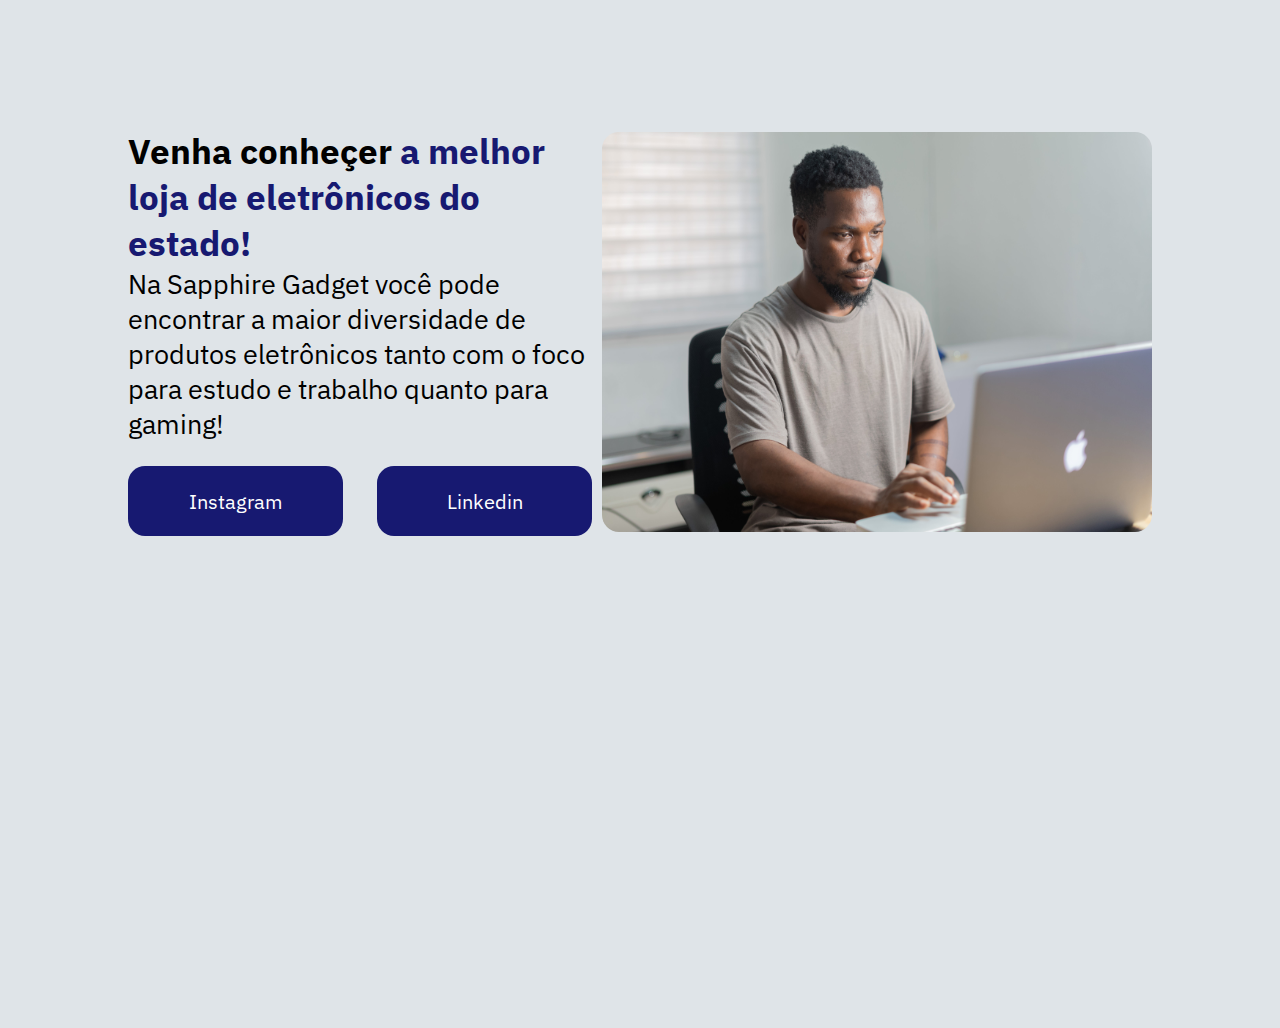
==== index.html @ 270dc5b5 "Feat: Mudança de nome" ====
<!DOCTYPE html>
<html lang="pt-BR">
<head>
    <meta charset="UTF-8">
    <meta name="viewport" content="width=device-width, initial-scale=1.0">
    <title>Sapphire Gadget</title>
    <link rel="stylesheet" href="style.css">
</head>
<body>
    <main class="apresentacao">
            <section class="apresentacao__section">
                <h1 class="apresentacao__conteudo">Venha conheçer <strong class="apresentacao__conteudo__destaque">a melhor loja de eletrônicos do estado!</strong></h1>
                <p class="apresentacao__conteudo__texto">Na Sapphire Gadget você pode encontrar a maior diversidade de produtos eletrônicos tanto com o foco para estudo e trabalho quanto para gaming!</p>

                <div class="links">
                    <a class="links__botao" href="https://instagram.com">Instagram</a>
                    <a class="links__botao" href="https://linkedin.com">Linkedin</a>
                </div>
            </section>
        <img src="img/computador.jpg" alt="Homem usando o computador">
    </main>
</body>
</html>
---- style.css ----
@import url('https://fonts.googleapis.com/css2?family=IBM+Plex+Sans:ital,wght@0,100;0,200;0,300;0,400;0,500;0,600;0,700;1,100;1,200;1,300;1,400;1,500;1,600;1,700&display=swap');


*{
    padding: 0;
    margin: 0;
    box-sizing: border-box;
}

body{
    background-color: #DFE4E8;
    height: 100vh;
}

img{
    width: 550px;
    height: 400px;
    border-radius: 17px;
}

.apresentacao{
display: flex;
align-items: center;
justify-content: space-between;
margin: 10%;
}

.apresentacao__section{
    margin-right: 10px;
    width: 620px;

}

.apresentacao__conteudo{
    font-size: 35px;
    color: black;
    font-family: 'IBM Plex Sans', sans-serif;
}

.apresentacao__conteudo__destaque{
    color: #171971;
}

.apresentacao__conteudo__texto{
    font-size: 27px;
    color: black;
    font-family: 'IBM Plex Sans', sans-serif;
}

.links{
    display: flex;
    justify-content: space-between;
    margin-top: 25px;
}

.links__botao{
    background-color: #171971;
    text-decoration: none;
    width: 215px;
    border-radius: 17px;
    text-align: center;
    color: white;
    font-size: 20px;
    padding: 21.5px 0 ;
    font-family: 'IBM Plex Sans',sans-serif;
}
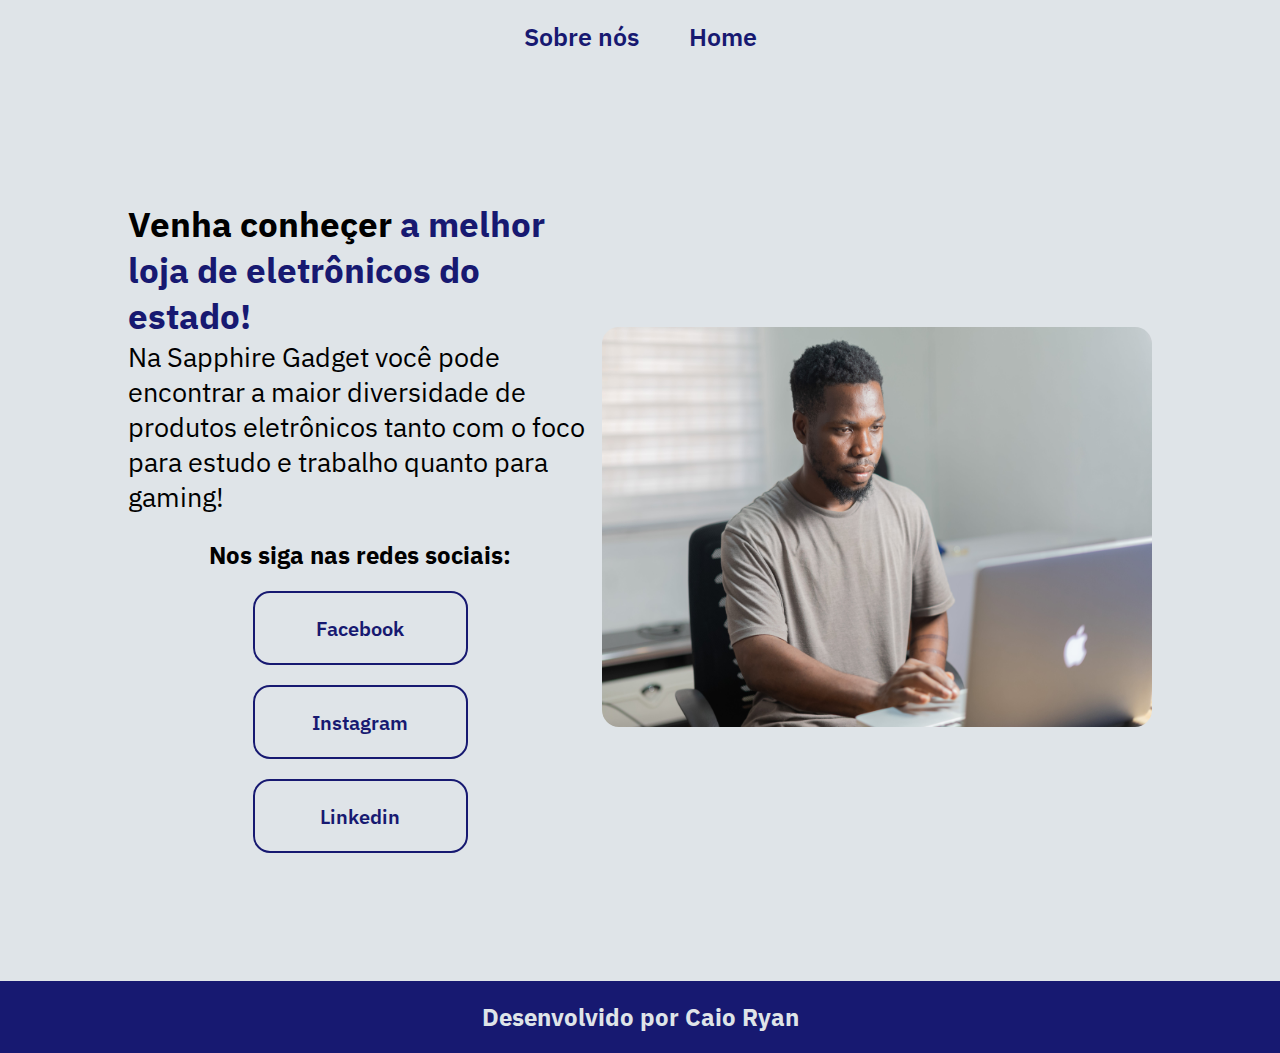
==== commit 9425b278: "Feat: Adicionado página de home e sobre nós" ====
--- a/index.html
+++ b/index.html
@@ -7,17 +7,32 @@
     <link rel="stylesheet" href="style.css">
 </head>
 <body>
+
+    <header class="cabecalho">    
+            <a class="cabecalho__botao" href="./about.html">Sobre nós</a>
+            <a class="cabecalho__botao" href="./home.html">Home</a>
+    </header>
+
     <main class="apresentacao">
             <section class="apresentacao__section">
                 <h1 class="apresentacao__conteudo">Venha conheçer <strong class="apresentacao__conteudo__destaque">a melhor loja de eletrônicos do estado!</strong></h1>
                 <p class="apresentacao__conteudo__texto">Na Sapphire Gadget você pode encontrar a maior diversidade de produtos eletrônicos tanto com o foco para estudo e trabalho quanto para gaming!</p>
 
                 <div class="links">
+                    <h2 class="links__texto">Nos siga nas redes sociais: </h2>
+                    <a class="links__botao" href="https://facebook.com">Facebook</a>
+
                     <a class="links__botao" href="https://instagram.com">Instagram</a>
+
                     <a class="links__botao" href="https://linkedin.com">Linkedin</a>
                 </div>
             </section>
         <img src="img/computador.jpg" alt="Homem usando o computador">
     </main>
+
+    <footer class="rodape">
+        <h2>Desenvolvido por Caio Ryan</h2>
+    </footer>
+
 </body>
 </html>--- a/style.css
+++ b/style.css
@@ -1,5 +1,10 @@
 @import url('https://fonts.googleapis.com/css2?family=IBM+Plex+Sans:ital,wght@0,100;0,200;0,300;0,400;0,500;0,600;0,700;1,100;1,200;1,300;1,400;1,500;1,600;1,700&display=swap');
 
+:root{
+    --cor-fundo: #DFE4E8;
+    --cor-azul: #171971;
+    --cor-letra: #000000;
+}
 
 *{
     padding: 0;
@@ -8,7 +13,7 @@
 }
 
 body{
-    background-color: #DFE4E8;
+    background-color: var(--cor-fundo);
     height: 100vh;
 }
 
@@ -33,34 +38,77 @@
 
 .apresentacao__conteudo{
     font-size: 35px;
-    color: black;
+    color: var(--cor-letra);
     font-family: 'IBM Plex Sans', sans-serif;
 }
 
 .apresentacao__conteudo__destaque{
-    color: #171971;
+    color: var(--cor-azul);
 }
 
 .apresentacao__conteudo__texto{
     font-size: 27px;
-    color: black;
+    color: var(--cor-letra);
     font-family: 'IBM Plex Sans', sans-serif;
 }
 
 .links{
     display: flex;
     justify-content: space-between;
+    flex-direction: column;
+    align-items: center;
+    gap: 20px;
     margin-top: 25px;
 }
 
 .links__botao{
-    background-color: #171971;
+    border: 2px solid var(--cor-azul);
     text-decoration: none;
     width: 215px;
     border-radius: 17px;
     text-align: center;
-    color: white;
+    color: var(--cor-azul);
+    font-weight: 600;
     font-size: 20px;
     padding: 21.5px 0 ;
     font-family: 'IBM Plex Sans',sans-serif;
 }
+
+.links__texto{
+    font-family: 'IBM Plex Sans', sans-serif;
+
+}
+
+.links__botao:hover{
+    background-color: var(--cor-azul);
+    color: var(--cor-fundo)
+}
+
+.cabecalho{
+    display: flex;
+    justify-content: center;
+    flex-direction: row;
+    gap: 10px;
+}
+
+.cabecalho__botao{
+    padding: 20px;
+    text-decoration: none;
+    font-family: 'IBM Plex Sans', sans-serif;
+    font-weight: 600;
+    font-size: 25px;
+    color: var(--cor-azul);
+}
+
+.cabecalho__botao:hover{
+    color: #4446d3;
+}
+
+.rodape{
+    padding: 20px;
+    background-color: var(--cor-azul);
+    color: var(--cor-fundo);
+    display: flex;
+    justify-content: center;
+    font-family: 'IBM Plex Sans', sans-serif;
+}